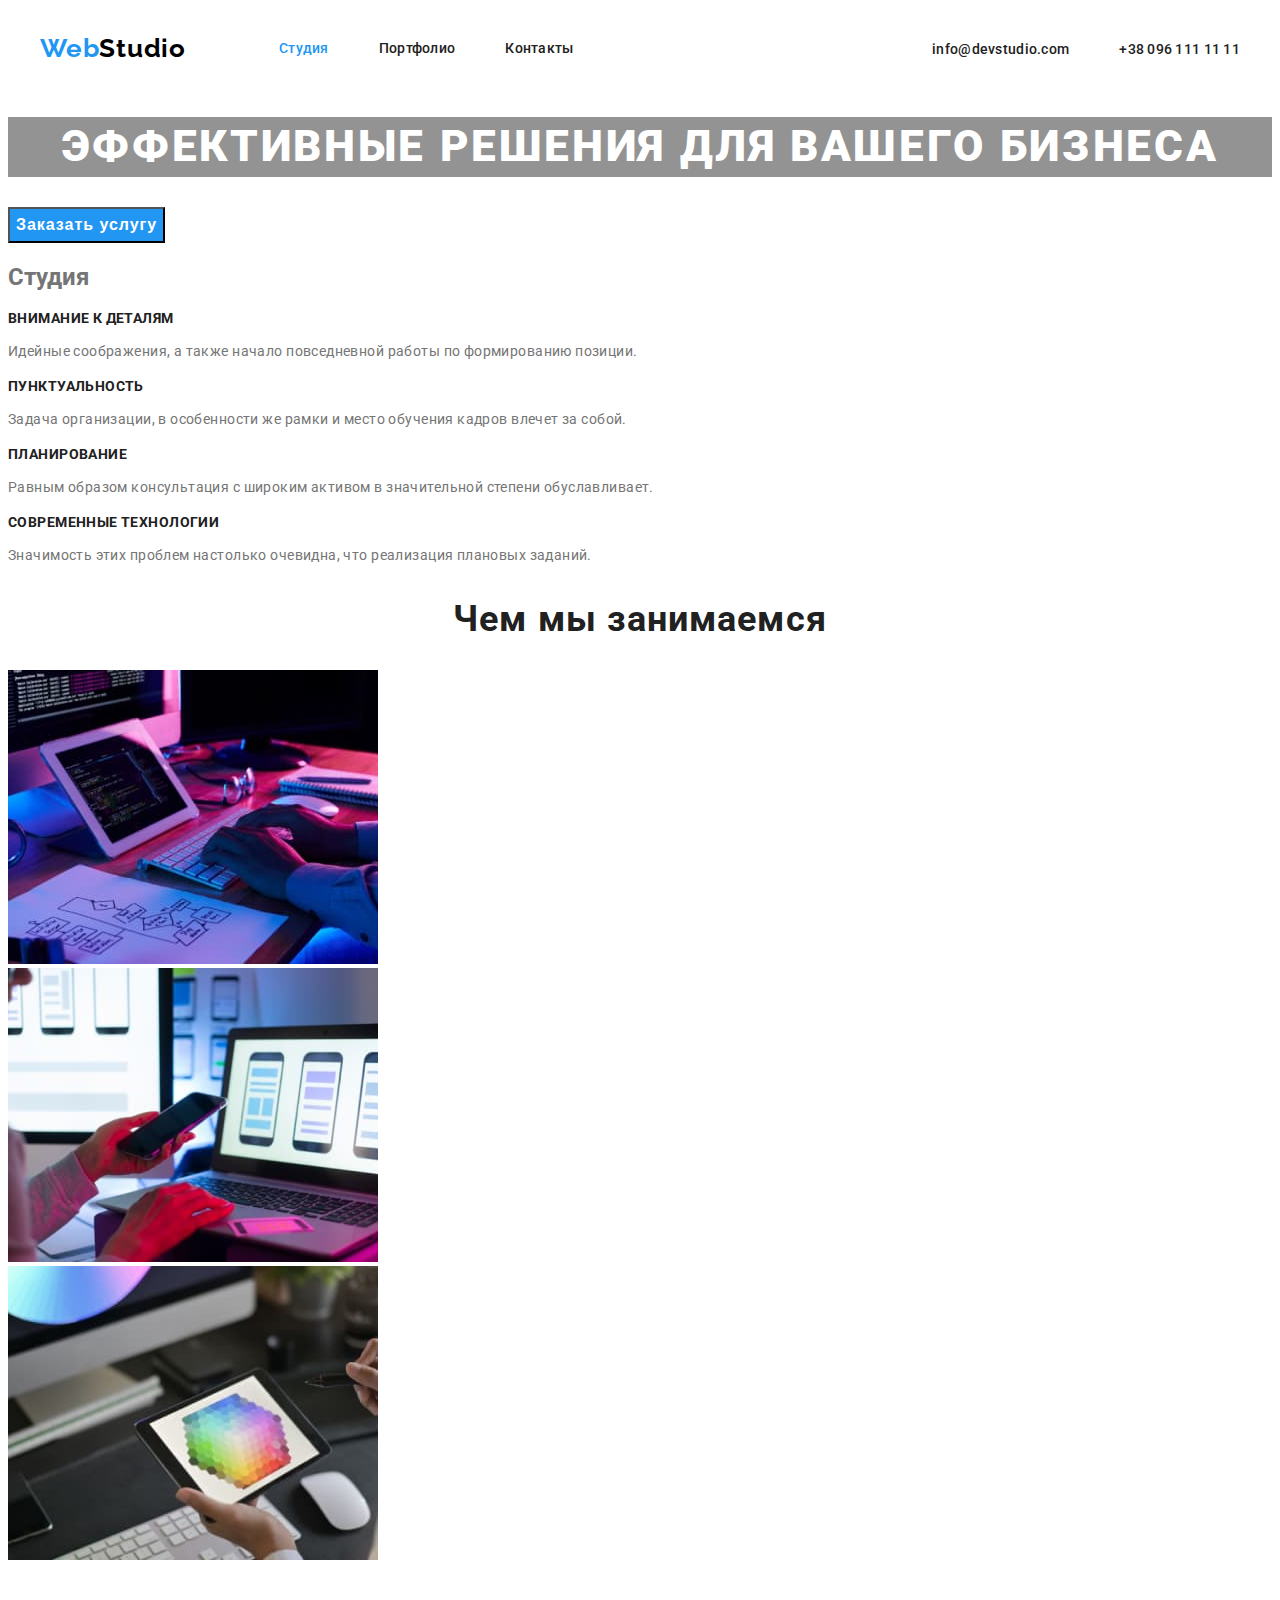
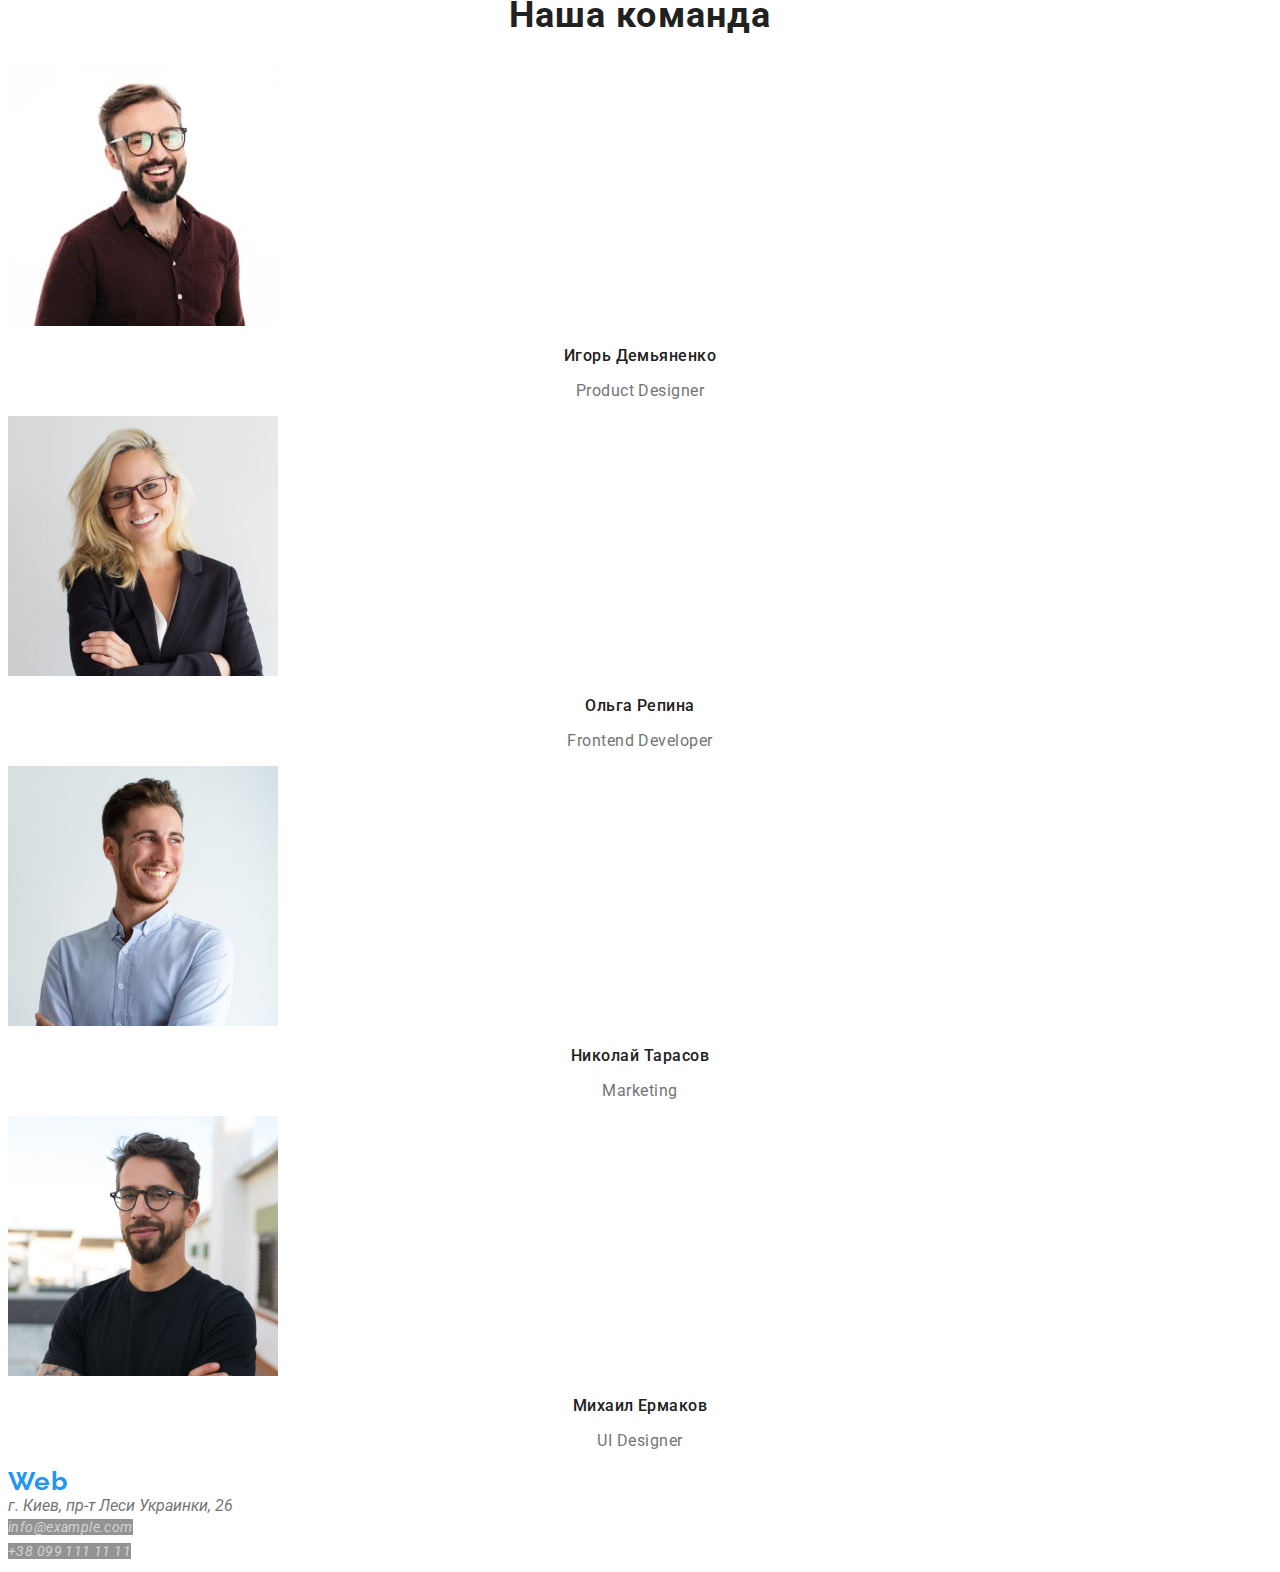
==== index.html @ b4e092f4 "Добавляет стили Хедер" ====
<!DOCTYPE html>
<html lang="en">
<head>
    <meta charset="UTF-8">
    <meta name="viewport" content="width=device-width, initial-scale=1.0">
    <title>WebStudio</title>
    <link rel="preconnect" href="https://fonts.googleapis.com">
    <link rel="preconnect" href="https://fonts.gstatic.com" crossorigin>
    <link href="https://fonts.googleapis.com/css2?family=Raleway:wght@700&family=Roboto:wght@400;500;700;900&display=swap" rel="stylesheet">
    <link rel="stylesheet" href="./css/styles.css">

</head>
<body>
  <!-- header -->
    <header class="header">
      <div class="container">
          <div class="header-menu">
            <!-- Лого -->
            <a href="" class="header-logo link">Web<span class="header-logo-second">Studio</span></a>
            <!-- Списки мемю -->

            <nav class="header-navigator">
              <ul class="header-list-nav list">
                <li class="header-item"><a href="" class="header-link link current">Студия</a></li>
                <li class="header-item"><a href="./portfolio.html" class="header-link link">Портфолио</a></li>
                <li class="header-item"><a href="" class="header-link link">Контакты</a></li>
              </ul>
            </nav>
            <ul class="header-contact-list list">
              <li class="item"><a href="mailto:info@devstudio.com" class="header-mail-link link">info@devstudio.com</a></li>
              <li class="item"><a href="tel:+380961111111" class="header-tel-link link">+38 096 111 11 11</a></li>
            </ul>
          </div>
      </div>
    </header>
    <main>
      <section class="hero">
        <!-- Главный заголовок -->
        <h1 class="hero-title">Эффективные решения для вашего бизнеса</h1>
        <button class="hero-button" type="button">Заказать услугу</button>
      </section>
      <section class="stodio">
        
        <h2 class="hidden-descr">Студия</h2>
        <ul class="studio-list list">
          <li>
            <h3 class="studio-title">Внимание к деталям</h3>
            <p class="studio-text">Идейные соображения, а также начало повседневной работы по формированию позиции.</p>
          </li>
          <li>
            <h3 class="studio-title">Пунктуальность</h3>
            <p class="studio-text">Задача организации, в особенности же рамки и место обучения кадров влечет за собой.</p>
          </li>
          <li>
            <h3 class="studio-title">Планирование</h3>
            <p class="studio-text">Равным образом консультация с широким активом в значительной степени обуславливает.</p>
          </li>
          <li>
            <h3 class="studio-title">Современные технологии</h3>
            <p class="studio-text">Значимость этих проблем настолько очевидна, что реализация плановых заданий.</p>
          </li>
        </ul>
      </section>
      <section class="work">
        <h2 class="work-title title">Чем мы занимаемся</h2>
        <ul class="work-list list">
          <li><img src="./images/img1.jpg" width="370" alt="пишет код на планшете используя клавиатуру"></li>
          <li><img src="./images/img2.jpg" width="370" alt="создает мобильное приложение на ноутбуке>"></li>
          <li><img src="./images/img3.jpg" width="370" alt="палитра цветов на планшете"></li>
        </ul>
      </section>
      <section class="team">
        <h2 class="team-title title">Наша команда</h2>
        <ul class="team-list list">
          <li>
            <img src="./images/igor.jpg" width="270" height="260" alt="Игорь Демьяненко">
            <h3 class="team-subtitle">Игорь Демьяненко</h3>
            <p class="team-descr">Product Designer</p>
          </li>
          <li>
            <img src="./images/olga.jpg" width="270" height="260" alt="Ольга Репина">
              <h3 class="team-subtitle">Ольга Репина</h3>
              <p class="team-descr">Frontend Developer</p>
         </li>
         <li>
          <img src="./images/nikolai.jpg" width="270" height="260" alt="Николай Тарасов">
            <h3 class="team-subtitle">Николай Тарасов</h3>
            <p class="team-descr">Marketing</p>
        </li>
          <li>
            <img src="./images/mikhail.jpg" width="270" height="260" alt="Михаил Ермаков">
              <h3 class="team-subtitle">Михаил Ермаков</h3>
              <p class="team-descr">UI Designer</p>
          </li>
        </ul>
      </section>
    </main>
    <!-- Футер -->
    <footer class="footer">
      <!-- Лого -->
      <a href="" class="footer-logo link">Web<span class="footer-logo-second">Studio</span></a>
      <address>
        г. Киев, пр-т Леси Украинки, 26
      </address>
      <address>
        <ul class="footer-contact-list list">
          <li><a href="mailto:info@example.com" class="footer-mail-link link">info@example.com</a></li>
          <li><a href="tel:+380991111111" class="footer-tel-link link">+38 099 111 11 11</a></li>
        </ul>
      </address>
    </footer>
</body>
</html>
---- css/styles.css ----
/* цвет основного текста #757575 */
/* вторичный цвет текста   #212121 */
/* цвет контактов в футере rgba(255, 255, 255, 0.60) */
/* белый цвет #FFFFFF */
/* черный цвет лого в хедере  #000000 */
/* акцент #2196F3 */
/* вторичный цвет фона #F5F4FA */
/* третий цвет фона #2F303A */

:root {
    --primary-text-color: #757575;
    --secondary-text-color: #212121;
    --title-text-color: #212121;
    --accent-color: #2196F3;
}

body {
  font-family: 'Roboto', sans-serif;
  color: var(--primary-text-color);
  background-color: #FFFFFF; 
}
.link {
    text-decoration: none;
}
.list {
    list-style: none;
    padding: 0;
    margin: 0;
}

.title {
    color: var(--secondary-text-color);
    text-align: center;
    font-size: 36px;
    font-weight: 700;
    letter-spacing: 1.08px;
    line-height:  1.17;
}

/* Container */
.container {
    margin-left: auto;
    margin-right: auto;
    width: 1200px;
    padding-left: 15px;
    padding-right: 15px;
}

/* лого */
.header-logo  {
    margin-right: 93px;
    color: var( --accent-color);
    font-family: 'Raleway', sans-serif;
    font-size: 26px;
    font-weight: 700;
    letter-spacing: 0.78px;
}
.header-logo  .header-logo-second {
    color: #000000;
    
}

/* header*/
.header-menu {
   display: flex;
   align-items: center;
}
.header-list-nav {
    display: flex;
}
.header-list-nav .header-item:not(:last-child) {
    margin-right: 50px;
}
.header-list-nav .header-link {
    display: block;
    padding-top: 32px;
    padding-bottom: 32px;
    
    color: var(--secondary-text-color);
    
    font-size: 14px;
    font-weight: 500;
    letter-spacing: 0.28px;
}
.header-list-nav .header-link:hover, 
.header-list-nav .header-link:focus {
    color: var(--accent-color);
}
.header-list-nav .current {
    color: var(--accent-color);
}
.header-contact-list {
    display: flex;
    margin-left: auto ;
}
.header-contact-list .item:not(:last-child) {
    margin-right: 50px;
}
/* .header-contact-list .item:last-child {
    margin-right: 0;
} */
.header-contact-list  
.header-mail-link, 
.header-tel-link {
    color: var(--secondary-text-color);
    font-size: 14px;
    font-weight: 500;
    letter-spacing: 0.28px;
}
.header-contact-list  .link:hover, 
.header-contact-list  .link:focus {
    color: var(--accent-color)
}
/* hero */
.hero .hero-title {
    color: #FFF;
    text-align: center;
    font-size: 44px;
    font-weight: 900;
    line-height: 1.36; /* 136.364% */
    letter-spacing: 2.64px;
    text-transform: uppercase;
    background-color: #949393;   /* времено установил фон для визуализации потом удалю */
}
button.hero-button {
    background-color: var(--accent-color);
    color: #FFFFFF;
    text-align: center;
    font-size: 16px;
    font-weight: 700;
    line-height: 1.87; /* 187.5% */
    letter-spacing: 0.96px;
    cursor: pointer;
}

/* studio */
.stodio .studio-title {
    color: var(--secondary-text-color);
    font-size: 14px;
    font-weight: 700;
    letter-spacing: 0.42px;
    text-transform: uppercase;
}
.stodio .studio-text {
    font-size: 14px;
    line-height: 1.71; /* 171.429% */
    letter-spacing: 0.42px;
}
/* work */


/* team */
.team .team-subtitle {
    color: var(--secondary-text-color);
    text-align: center;
    font-size: 16px;
    font-weight: 500;
    letter-spacing: 0.48px;
}
.team .team-descr {
    text-align: center;
    font-size: 16px;
    letter-spacing: 0.48px;
}

/* footer */
.footer .footer-logo {
    color: var(--accent-color);
    font-family: Raleway;
    font-size: 26px;
    font-weight: 700;
    letter-spacing: 0.78px;
}
.footer .footer-logo-second {
    color: #FFFFFF;
}

.footer-contact-list .link {
    color: rgba(255, 255, 255, 0.60);
    font-family: Roboto;
    font-size: 14px;
    line-height: 1.74; /* 171.429% */
    letter-spacing: 0.42px;
    background-color: #949393;  
    /* времено установил фон для визуализации потом удвлю */
 }
 .footer-contact-list .link:hover,
 .footer-contact-list .link:focus {
    color: var(--accent-color);
 }

 /* portfolio - nav */
 .portfolio button {
    color: #949393;   /* времено установил фон для визуализации должен быть #FFFFFF */
    text-align: center;
    font-size: 16px;
    font-weight: 500;
    line-height: 1.62; /* 162.5% */
    letter-spacing: 0.4;
    background-color: #F5F4FA;
    cursor: pointer;
 }
 .portfolio button:hover,
 .portfolio button:focus {
  background-color: var(--accent-color);

 }
 .portfolio .portfolio-title {
    color: var(--secondary-text-color);
    font-size: 18px;
    font-weight: 700;
    line-height: 2.00; /* 200% */
    letter-spacing: 1.08px;
 }
 .portfolio .portfolio-text {
    color: var(--primary-text-color);
    font-size: 16px;
    font-weight: 400;
    line-height: 1.87; /* 187.5% */
    letter-spacing: 0.48px;
 }
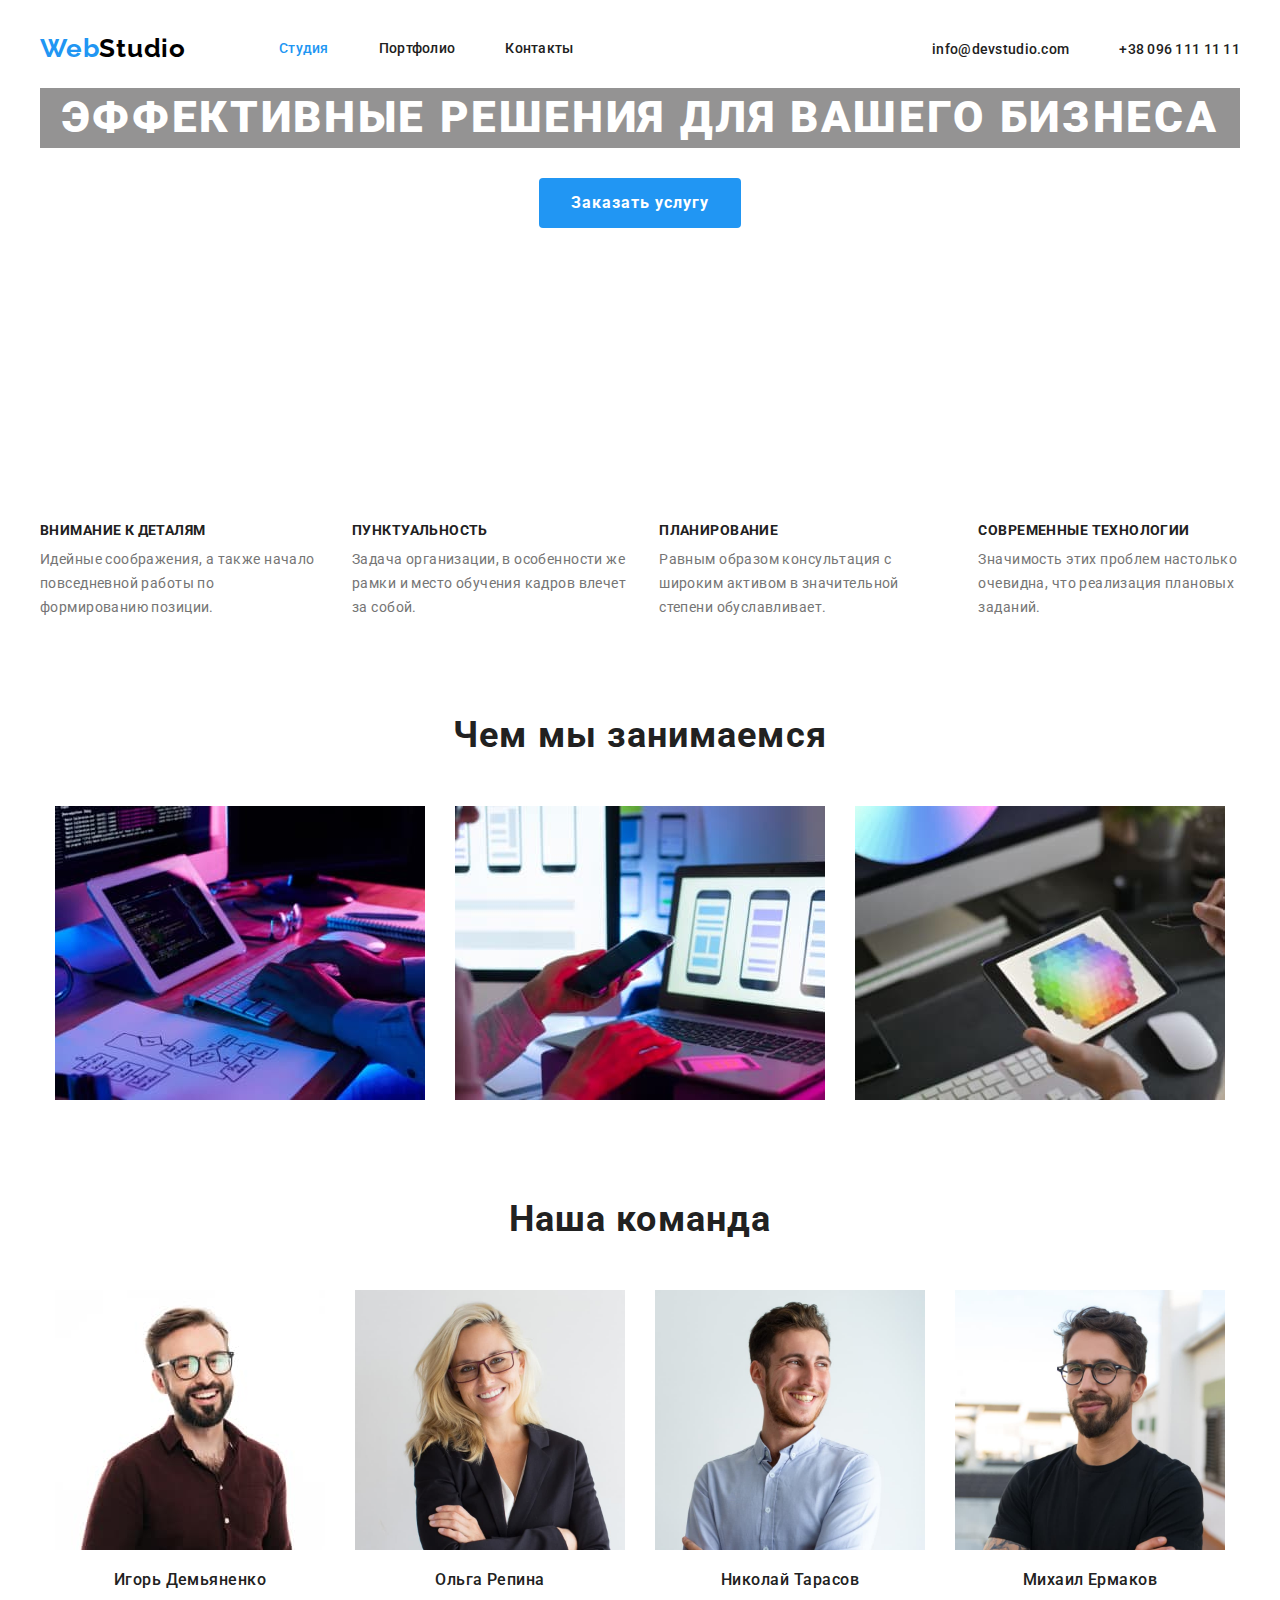
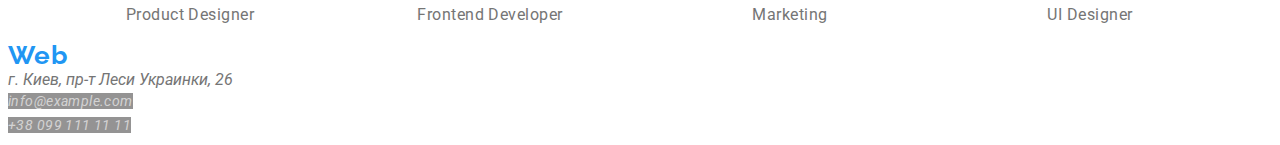
==== commit 379ddeed: "Добавляет стили мэйн" ====
--- a/index.html
+++ b/index.html
@@ -35,64 +35,71 @@
     </header>
     <main>
       <section class="hero">
-        <!-- Главный заголовок -->
-        <h1 class="hero-title">Эффективные решения для вашего бизнеса</h1>
-        <button class="hero-button" type="button">Заказать услугу</button>
+        <div class="container">
+            <!-- Главный заголовок -->
+          <h1 class="hero-title">Эффективные решения для вашего бизнеса</h1>
+          <button class="hero-button" type="button">Заказать услугу</button>
+        </div>
+        
       </section>
       <section class="stodio">
+        <div class="container">
+          <h2 class="hidden-title">Студия</h2>
+          <ul class="studio-list list">
+            <li class="item">
+              <h3 class="studio-title">Внимание к деталям</h3>
+              <p class="studio-text">Идейные соображения, а также начало повседневной работы по формированию позиции.</p>
+            </li>
+            <li class="item">
+              <h3 class="studio-title">Пунктуальность</h3>
+              <p class="studio-text">Задача организации, в особенности же рамки и место обучения кадров влечет за собой.</p>
+            </li>
+            <li class="item">
+              <h3 class="studio-title">Планирование</h3>
+              <p class="studio-text">Равным образом консультация с широким активом в значительной степени обуславливает.</p>
+            </li>
+            <li class="item">
+              <h3 class="studio-title">Современные технологии</h3>
+              <p class="studio-text">Значимость этих проблем настолько очевидна, что реализация плановых заданий.</p>
+            </li>
+          </ul>
+        </div>  
         
-        <h2 class="hidden-descr">Студия</h2>
-        <ul class="studio-list list">
-          <li>
-            <h3 class="studio-title">Внимание к деталям</h3>
-            <p class="studio-text">Идейные соображения, а также начало повседневной работы по формированию позиции.</p>
-          </li>
-          <li>
-            <h3 class="studio-title">Пунктуальность</h3>
-            <p class="studio-text">Задача организации, в особенности же рамки и место обучения кадров влечет за собой.</p>
-          </li>
-          <li>
-            <h3 class="studio-title">Планирование</h3>
-            <p class="studio-text">Равным образом консультация с широким активом в значительной степени обуславливает.</p>
-          </li>
-          <li>
-            <h3 class="studio-title">Современные технологии</h3>
-            <p class="studio-text">Значимость этих проблем настолько очевидна, что реализация плановых заданий.</p>
-          </li>
-        </ul>
       </section>
       <section class="work">
         <h2 class="work-title title">Чем мы занимаемся</h2>
         <ul class="work-list list">
-          <li><img src="./images/img1.jpg" width="370" alt="пишет код на планшете используя клавиатуру"></li>
-          <li><img src="./images/img2.jpg" width="370" alt="создает мобильное приложение на ноутбуке>"></li>
-          <li><img src="./images/img3.jpg" width="370" alt="палитра цветов на планшете"></li>
+          <li class="item"><img src="./images/img1.jpg" width="370" alt="пишет код на планшете используя клавиатуру"></li>
+          <li class="item"><img src="./images/img2.jpg" width="370" alt="создает мобильное приложение на ноутбуке>"></li>
+          <li class="item"><img src="./images/img3.jpg" width="370" alt="палитра цветов на планшете"></li>
         </ul>
       </section>
       <section class="team">
-        <h2 class="team-title title">Наша команда</h2>
-        <ul class="team-list list">
-          <li>
-            <img src="./images/igor.jpg" width="270" height="260" alt="Игорь Демьяненко">
-            <h3 class="team-subtitle">Игорь Демьяненко</h3>
-            <p class="team-descr">Product Designer</p>
+        <div class="container">
+          <h2 class="team-title title">Наша команда</h2>
+          <ul class="team-list list">
+            <li class="item">
+              <img src="./images/igor.jpg" width="270" height="260" alt="Игорь Демьяненко">
+              <h3 class="team-subtitle">Игорь Демьяненко</h3>
+              <p class="team-descr">Product Designer</p>
+            </li>
+            <li class="item">
+              <img src="./images/olga.jpg" width="270" height="260" alt="Ольга Репина">
+                <h3 class="team-subtitle">Ольга Репина</h3>
+                <p class="team-descr">Frontend Developer</p>
+           </li class="item">
+           <li class="item">
+            <img src="./images/nikolai.jpg" width="270" height="260" alt="Николай Тарасов">
+              <h3 class="team-subtitle">Николай Тарасов</h3>
+              <p class="team-descr">Marketing</p>
           </li>
-          <li>
-            <img src="./images/olga.jpg" width="270" height="260" alt="Ольга Репина">
-              <h3 class="team-subtitle">Ольга Репина</h3>
-              <p class="team-descr">Frontend Developer</p>
-         </li>
-         <li>
-          <img src="./images/nikolai.jpg" width="270" height="260" alt="Николай Тарасов">
-            <h3 class="team-subtitle">Николай Тарасов</h3>
-            <p class="team-descr">Marketing</p>
-        </li>
-          <li>
-            <img src="./images/mikhail.jpg" width="270" height="260" alt="Михаил Ермаков">
-              <h3 class="team-subtitle">Михаил Ермаков</h3>
-              <p class="team-descr">UI Designer</p>
-          </li>
-        </ul>
+            <li class="item">
+              <img src="./images/mikhail.jpg" width="270" height="260" alt="Михаил Ермаков">
+                <h3 class="team-subtitle">Михаил Ермаков</h3>
+                <p class="team-descr">UI Designer</p>
+            </li>
+          </ul>
+        </div>
       </section>
     </main>
     <!-- Футер -->
--- a/css/styles.css
+++ b/css/styles.css
@@ -112,44 +112,108 @@
     color: var(--accent-color)
 }
 /* hero */
+.hero {
+    text-align: center;
+    margin-bottom: 94px;
+}
 .hero .hero-title {
+    margin-top: 0;
+    margin-bottom: 30px;
+
     color: #FFF;
-    text-align: center;
+    
     font-size: 44px;
     font-weight: 900;
     line-height: 1.36; /* 136.364% */
     letter-spacing: 2.64px;
+   
     text-transform: uppercase;
     background-color: #949393;   /* времено установил фон для визуализации потом удалю */
 }
 button.hero-button {
-    background-color: var(--accent-color);
+    
+
+    display: inline-block;
+    padding: 10px 32px;
+    margin-bottom: 200px;
+    
+    border-radius: 4px;
+    border: transparent;
     color: #FFFFFF;
-    text-align: center;
+    
+    
+    font-family: Roboto;
     font-size: 16px;
     font-weight: 700;
     line-height: 1.87; /* 187.5% */
     letter-spacing: 0.96px;
+    text-align: center;
+    
     cursor: pointer;
+    background-color: var(--accent-color);
 }
 
 /* studio */
-.stodio .studio-title {
+.hidden-title {
+    display: none;
+}
+.studio-list {
+    display: flex;
+    margin-bottom: 94px;
+    
+}
+.studio-list .item:not(:last-child) {
+    display: block;
+    min-width: 270px;
+    margin-right: 30px;
+}
+
+.studio-list .studio-title {
+    margin-top: 0;
+    margin-bottom: 10px;
+
     color: var(--secondary-text-color);
     font-size: 14px;
     font-weight: 700;
     letter-spacing: 0.42px;
     text-transform: uppercase;
+    
 }
 .stodio .studio-text {
     font-size: 14px;
     line-height: 1.71; /* 171.429% */
     letter-spacing: 0.42px;
+    margin: 0;
 }
 /* work */
-
-
+.work .work-title {
+    margin-top: 0;
+    margin-bottom: 50px;
+}
+.work .work-list {
+    display: flex;
+    justify-content: center;
+    margin-bottom: 94px;
+}
+.work .work-list .item:not(:last-child) {
+    display: block;
+    margin-right: 30px;
+    
+
+}
 /* team */
+.team .team-title {
+    margin-top: 0;
+    margin-bottom: 50px;
+} 
+.team .team-list {
+    display: flex;
+    justify-content: center;
+}
+.team .team-list .item:not(:last-child) {
+    display: block;
+    margin-right: 30px;
+}
 .team .team-subtitle {
     color: var(--secondary-text-color);
     text-align: center;
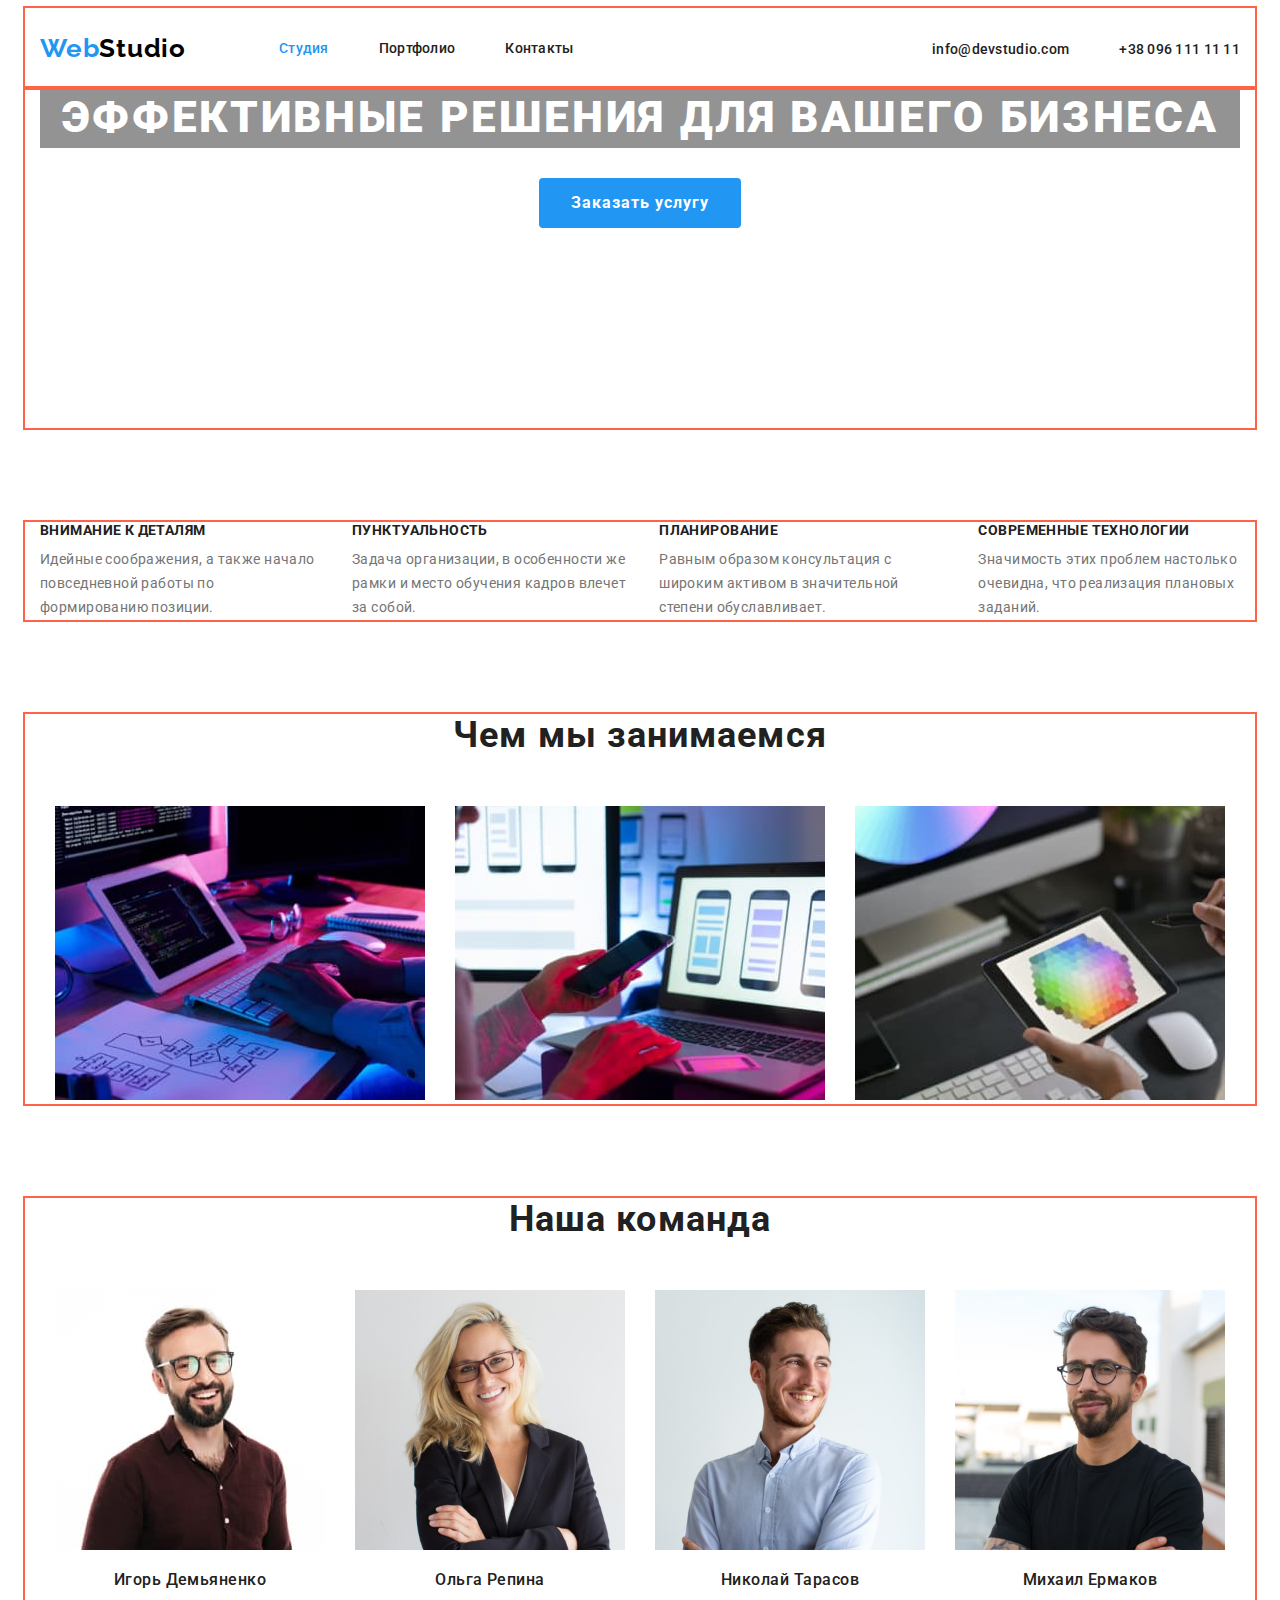
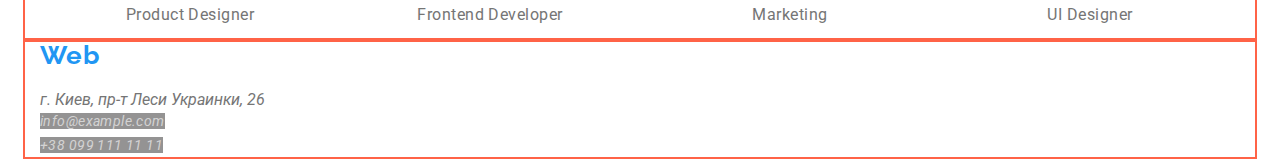
==== commit 0744b246: "Добавляет исправления" ====
--- a/index.html
+++ b/index.html
@@ -67,12 +67,14 @@
         
       </section>
       <section class="work">
-        <h2 class="work-title title">Чем мы занимаемся</h2>
-        <ul class="work-list list">
-          <li class="item"><img src="./images/img1.jpg" width="370" alt="пишет код на планшете используя клавиатуру"></li>
-          <li class="item"><img src="./images/img2.jpg" width="370" alt="создает мобильное приложение на ноутбуке>"></li>
-          <li class="item"><img src="./images/img3.jpg" width="370" alt="палитра цветов на планшете"></li>
-        </ul>
+        <div class="container">
+            <h2 class="work-title title">Чем мы занимаемся</h2>
+          <ul class="work-list list">
+            <li class="item"><img src="./images/img1.jpg" width="370" alt="пишет код на планшете используя клавиатуру"></li>
+            <li class="item"><img src="./images/img2.jpg" width="370" alt="создает мобильное приложение на ноутбуке>"></li>
+            <li class="item"><img src="./images/img3.jpg" width="370" alt="палитра цветов на планшете"></li>
+          </ul>
+        </div>
       </section>
       <section class="team">
         <div class="container">
@@ -104,7 +106,8 @@
     </main>
     <!-- Футер -->
     <footer class="footer">
-      <!-- Лого -->
+     <div class="container">
+         <!-- Лого -->
       <a href="" class="footer-logo link">Web<span class="footer-logo-second">Studio</span></a>
       <address>
         г. Киев, пр-т Леси Украинки, 26
@@ -115,6 +118,7 @@
           <li><a href="tel:+380991111111" class="footer-tel-link link">+38 099 111 11 11</a></li>
         </ul>
       </address>
+     </div>
     </footer>
 </body>
 </html>--- a/css/styles.css
+++ b/css/styles.css
@@ -44,6 +44,7 @@
     width: 1200px;
     padding-left: 15px;
     padding-right: 15px;
+    outline: 2px solid tomato;
 }
 
 /* лого */
@@ -229,6 +230,9 @@
 
 /* footer */
 .footer .footer-logo {
+    display: block;
+    margin-bottom: 20px;
+
     color: var(--accent-color);
     font-family: Raleway;
     font-size: 26px;
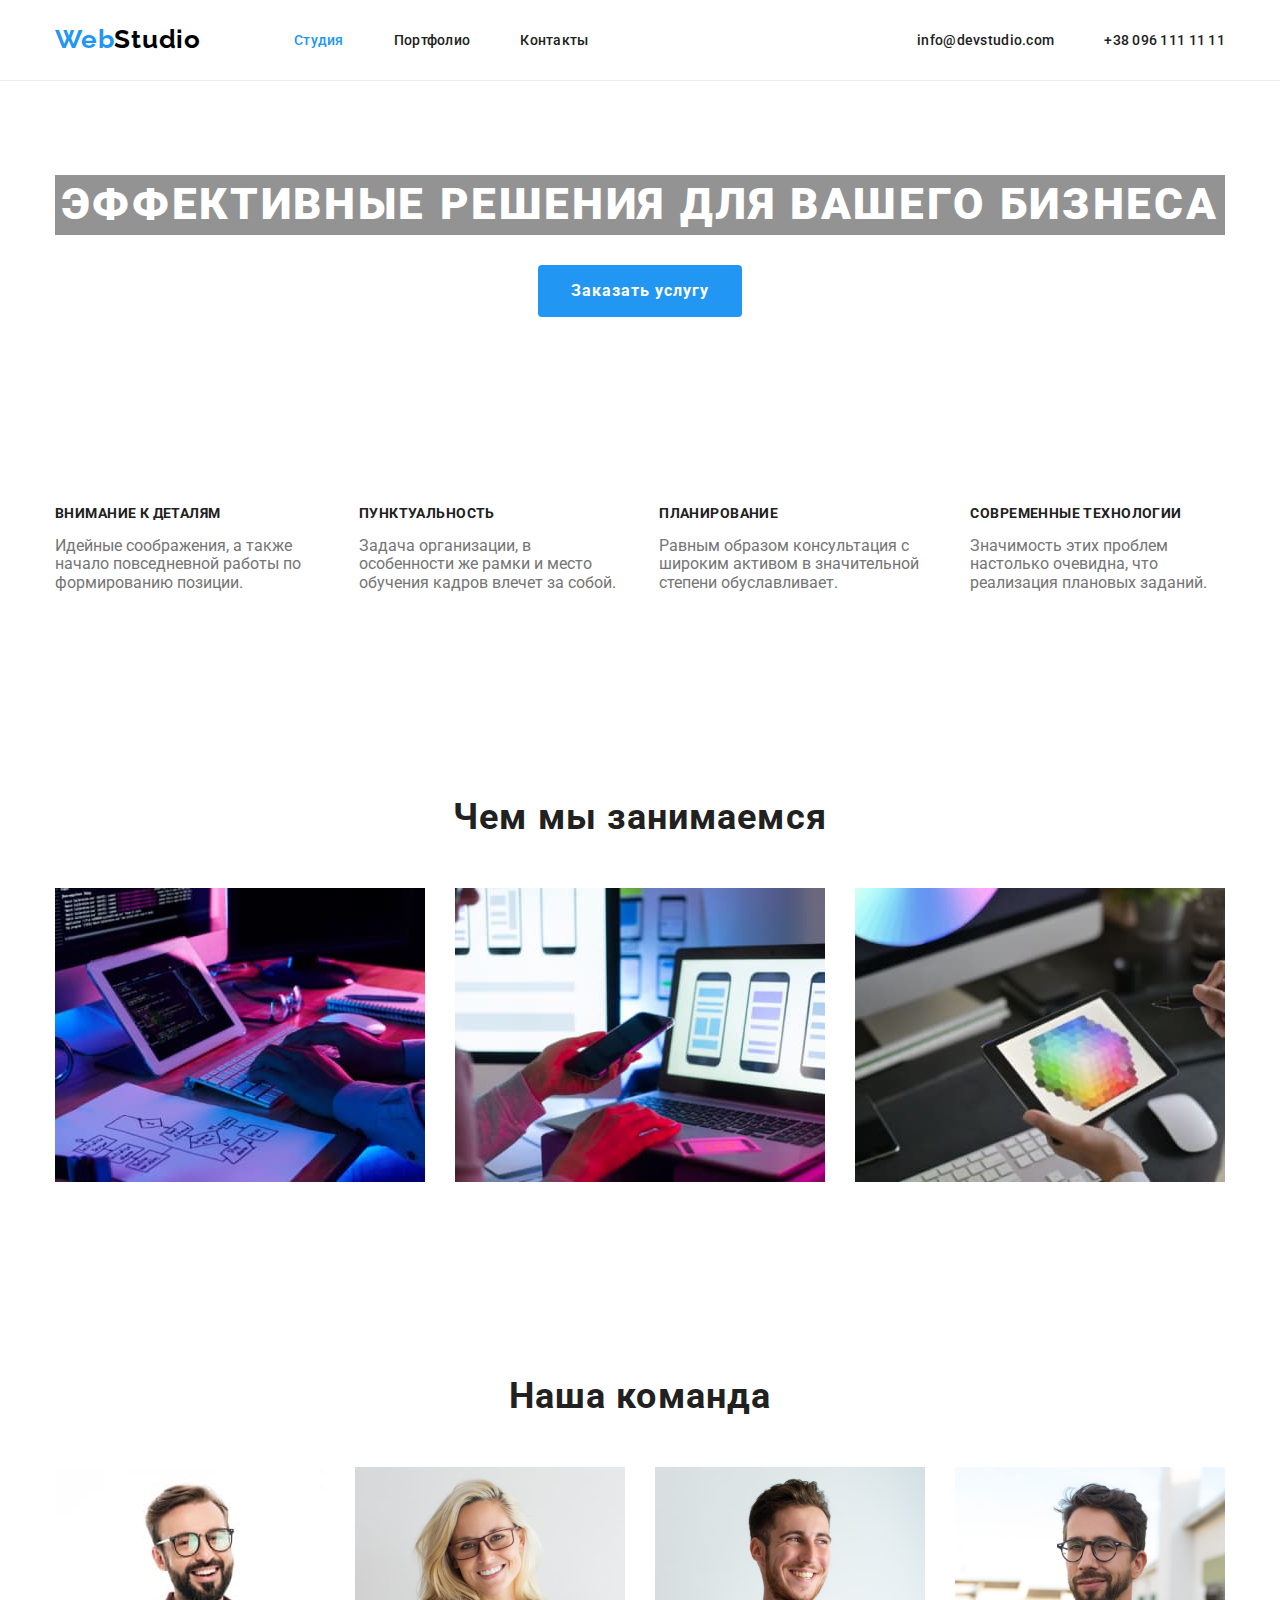
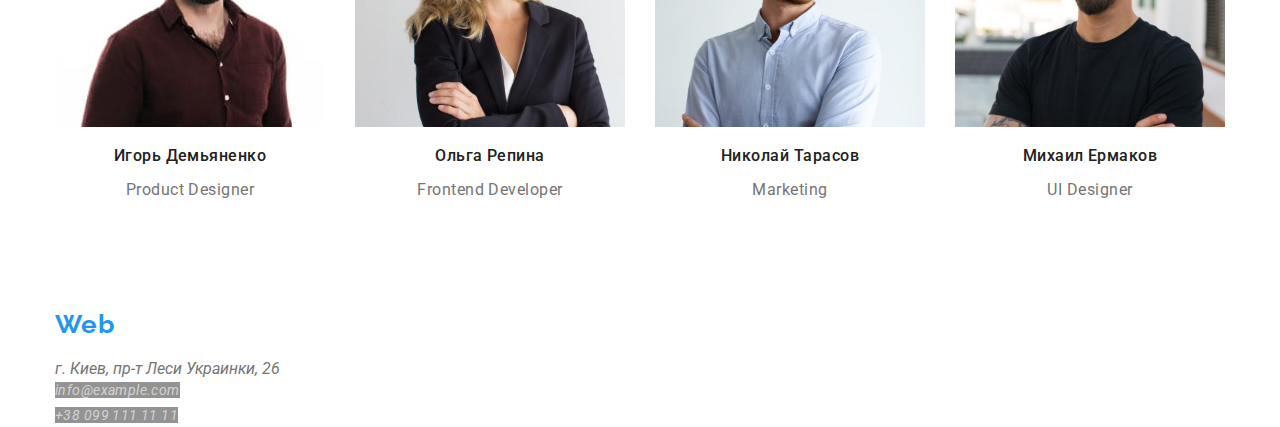
==== commit f338ff8f: "Добавляет стили  портфолио" ====
--- a/index.html
+++ b/index.html
@@ -7,6 +7,7 @@
     <link rel="preconnect" href="https://fonts.googleapis.com">
     <link rel="preconnect" href="https://fonts.gstatic.com" crossorigin>
     <link href="https://fonts.googleapis.com/css2?family=Raleway:wght@700&family=Roboto:wght@400;500;700;900&display=swap" rel="stylesheet">
+    <link rel="stylesheet" href="https://cdnjs.cloudflare.com/ajax/libs/modern-normalize/2.0.0/modern-normalize.min.css">
     <link rel="stylesheet" href="./css/styles.css">
 
 </head>
@@ -27,14 +28,14 @@
               </ul>
             </nav>
             <ul class="header-contact-list list">
-              <li class="item"><a href="mailto:info@devstudio.com" class="header-mail-link link">info@devstudio.com</a></li>
+              <li class="item"><a  href="mailto:info@devstudio.com" class="header-mail-link link">info@devstudio.com</a></li>
               <li class="item"><a href="tel:+380961111111" class="header-tel-link link">+38 096 111 11 11</a></li>
             </ul>
           </div>
       </div>
     </header>
     <main>
-      <section class="hero">
+      <section class="hero section">
         <div class="container">
             <!-- Главный заголовок -->
           <h1 class="hero-title">Эффективные решения для вашего бизнеса</h1>
@@ -42,7 +43,7 @@
         </div>
         
       </section>
-      <section class="stodio">
+      <section class="studio section">
         <div class="container">
           <h2 class="hidden-title">Студия</h2>
           <ul class="studio-list list">
@@ -66,7 +67,7 @@
         </div>  
         
       </section>
-      <section class="work">
+      <section class="work section">
         <div class="container">
             <h2 class="work-title title">Чем мы занимаемся</h2>
           <ul class="work-list list">
@@ -76,7 +77,7 @@
           </ul>
         </div>
       </section>
-      <section class="team">
+      <section class="team section">
         <div class="container">
           <h2 class="team-title title">Наша команда</h2>
           <ul class="team-list list">
--- a/css/styles.css
+++ b/css/styles.css
@@ -27,6 +27,10 @@
     padding: 0;
     margin: 0;
 }
+.section {
+    padding-top: 94px;
+    padding-bottom: 94px;
+}
 
 .title {
     color: var(--secondary-text-color);
@@ -44,10 +48,13 @@
     width: 1200px;
     padding-left: 15px;
     padding-right: 15px;
-    outline: 2px solid tomato;
+    /* outline: 2px solid tomato; */
 }
 
 /* лого */
+.header {
+    border-bottom: 1px solid rgb(236, 236, 236);
+}
 .header-logo  {
     margin-right: 93px;
     color: var( --accent-color);
@@ -114,8 +121,7 @@
 }
 /* hero */
 .hero {
-    text-align: center;
-    margin-bottom: 94px;
+    text-align: center;    
 }
 .hero .hero-title {
     margin-top: 0;
@@ -133,17 +139,12 @@
 }
 button.hero-button {
     
-
-    display: inline-block;
     padding: 10px 32px;
-    margin-bottom: 200px;
-    
+    min-width: 200px;
     border-radius: 4px;
-    border: transparent;
+    border: 1px solid transparent;
     color: #FFFFFF;
-    
-    
-    font-family: Roboto;
+        
     font-size: 16px;
     font-weight: 700;
     line-height: 1.87; /* 187.5% */
@@ -155,13 +156,12 @@
 }
 
 /* studio */
+
 .hidden-title {
     display: none;
 }
 .studio-list {
     display: flex;
-    margin-bottom: 94px;
-    
 }
 .studio-list .item:not(:last-child) {
     display: block;
@@ -187,6 +187,7 @@
     margin: 0;
 }
 /* work */
+
 .work .work-title {
     margin-top: 0;
     margin-bottom: 50px;
@@ -194,7 +195,6 @@
 .work .work-list {
     display: flex;
     justify-content: center;
-    margin-bottom: 94px;
 }
 .work .work-list .item:not(:last-child) {
     display: block;
@@ -203,6 +203,7 @@
 
 }
 /* team */
+
 .team .team-title {
     margin-top: 0;
     margin-bottom: 50px;
@@ -258,8 +259,18 @@
  }
 
  /* portfolio - nav */
+ .portfolio .portfolio-nav-list {
+    display: flex;
+    justify-content: center;
+ }
+ .portfolio .portfolio-nav-list .item {
+    margin-right: 8px;
+ }
  .portfolio button {
-    color: #949393;   /* времено установил фон для визуализации должен быть #FFFFFF */
+    margin-bottom: 34px;
+    padding: 6px 22px;
+
+    color: var(--secondary-text-color)
     text-align: center;
     font-size: 16px;
     font-weight: 500;
@@ -267,11 +278,32 @@
     letter-spacing: 0.4;
     background-color: #F5F4FA;
     cursor: pointer;
+
+    border: 1px solid transparent;
+    border-radius: 4px;
  }
  .portfolio button:hover,
  .portfolio button:focus {
-  background-color: var(--accent-color);
-
+    color: #FFFFFF;
+    background-color: var(--accent-color);
+
+ }
+ .portfolio .portfolio-project-list {
+    display: flex;
+    flex-wrap: wrap;
+    background-color: teal;
+ }
+ .portfolio .portfolio-project-list .item {
+    width: 370px;
+    margin-right: 30px;
+    margin-bottom: 30px;
+    background-color: tomato;
+ }
+ .portfolio .portfolio-project-list .item:nth-child(3n) {
+    margin-right: 0;
+ }
+ .portfolio .portfolio-project-list .item:nth-last-child(-n + 3) {
+    margin-bottom: 0;
  }
  .portfolio .portfolio-title {
     color: var(--secondary-text-color);
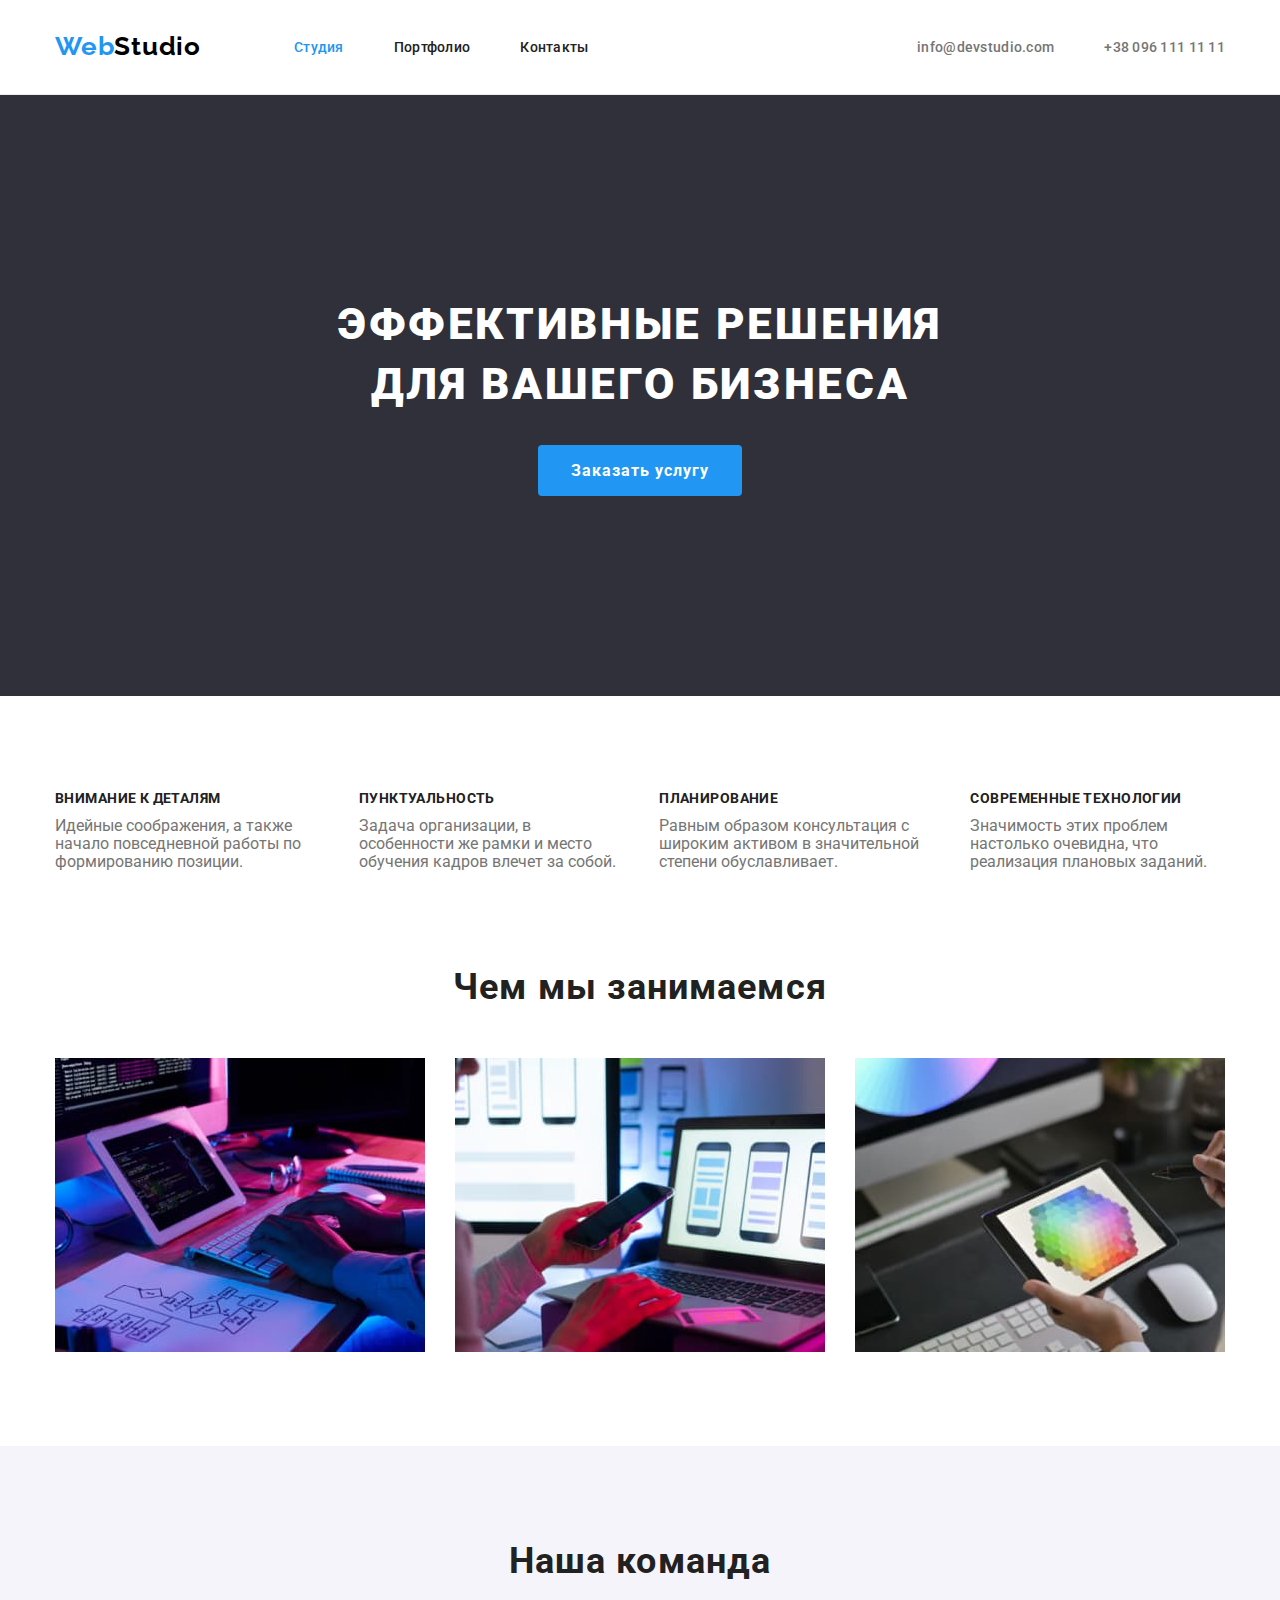
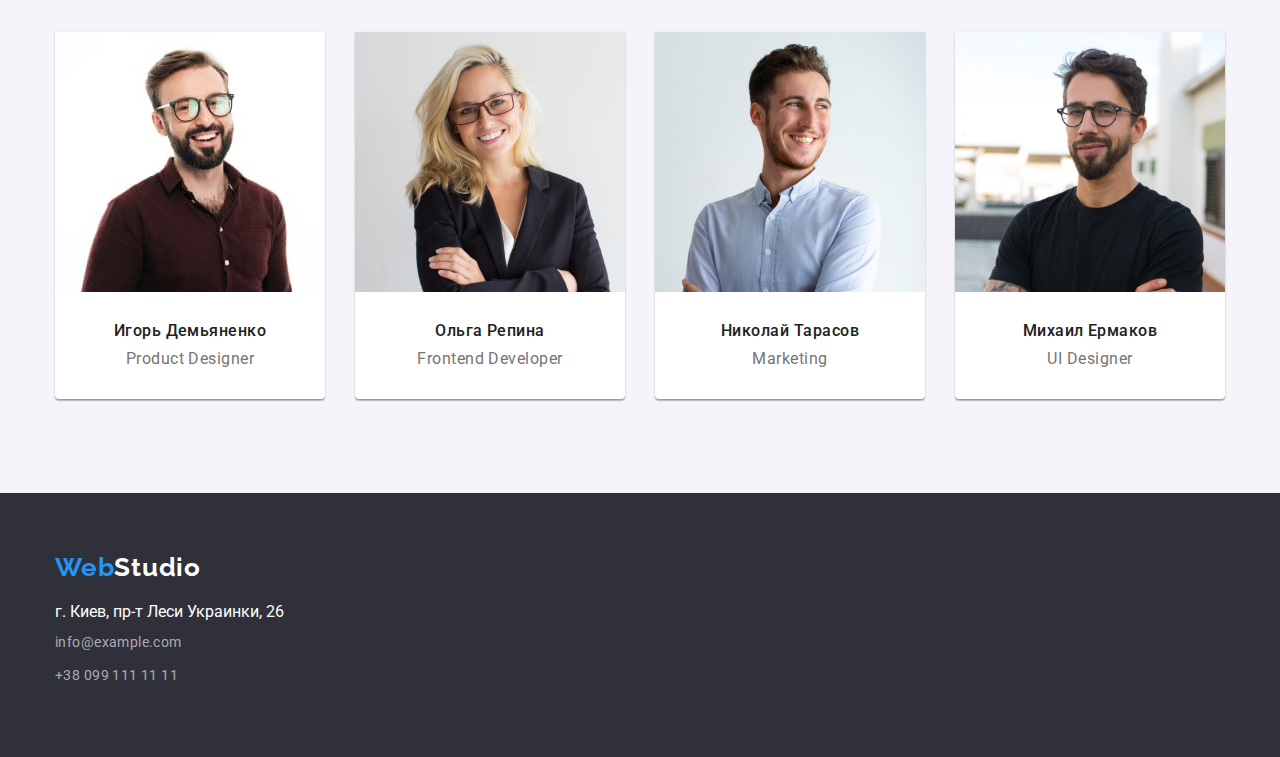
==== commit c691538b: "исправляет домашнее задание" ====
--- a/index.html
+++ b/index.html
@@ -38,7 +38,7 @@
       <section class="hero section">
         <div class="container">
             <!-- Главный заголовок -->
-          <h1 class="hero-title">Эффективные решения для вашего бизнеса</h1>
+          <h1 class="hero-title">Эффективные решения <br> для вашего бизнеса</h1>
           <button class="hero-button" type="button">Заказать услугу</button>
         </div>
         
@@ -115,8 +115,8 @@
       </address>
       <address>
         <ul class="footer-contact-list list">
-          <li><a href="mailto:info@example.com" class="footer-mail-link link">info@example.com</a></li>
-          <li><a href="tel:+380991111111" class="footer-tel-link link">+38 099 111 11 11</a></li>
+          <li class="address-item"><a href="mailto:info@example.com" class="footer-mail-link link">info@example.com</a></li>
+          <li  class="address-item"><a href="tel:+380991111111" class="footer-tel-link link">+38 099 111 11 11</a></li>
         </ul>
       </address>
      </div>
--- a/css/styles.css
+++ b/css/styles.css
@@ -22,14 +22,24 @@
 .link {
     text-decoration: none;
 }
-.list {
+ul {
     list-style: none;
     padding: 0;
     margin: 0;
 }
-.section {
-    padding-top: 94px;
-    padding-bottom: 94px;
+h1, 
+h2, 
+h3, 
+h4, 
+h5, 
+h5, 
+p {
+    margin: 0;
+}
+img{
+    display: block;
+    max-width: 100%;
+    height: auto;
 }
 
 .title {
@@ -72,17 +82,19 @@
 .header-menu {
    display: flex;
    align-items: center;
+   padding-top: 32px;
+   padding-bottom: 32px;
 }
 .header-list-nav {
     display: flex;
+    
 }
 .header-list-nav .header-item:not(:last-child) {
     margin-right: 50px;
 }
 .header-list-nav .header-link {
     display: block;
-    padding-top: 32px;
-    padding-bottom: 32px;
+   
     
     color: var(--secondary-text-color);
     
@@ -101,6 +113,7 @@
     display: flex;
     margin-left: auto ;
 }
+
 .header-contact-list .item:not(:last-child) {
     margin-right: 50px;
 }
@@ -110,7 +123,7 @@
 .header-contact-list  
 .header-mail-link, 
 .header-tel-link {
-    color: var(--secondary-text-color);
+    color: var(--primary-text-color);
     font-size: 14px;
     font-weight: 500;
     letter-spacing: 0.28px;
@@ -121,7 +134,12 @@
 }
 /* hero */
 .hero {
-    text-align: center;    
+    padding: 200px 0;
+
+    text-align: center; 
+    background-color: #2F303A;
+
+       
 }
 .hero .hero-title {
     margin-top: 0;
@@ -135,7 +153,7 @@
     letter-spacing: 2.64px;
    
     text-transform: uppercase;
-    background-color: #949393;   /* времено установил фон для визуализации потом удалю */
+   /*  background-color: #949393;   времено установил фон для визуализации потом удалю */
 }
 button.hero-button {
     
@@ -160,6 +178,9 @@
 .hidden-title {
     display: none;
 }
+.studio {
+    padding: 94px 0 47px 0;
+}
 .studio-list {
     display: flex;
 }
@@ -187,7 +208,9 @@
     margin: 0;
 }
 /* work */
-
+.work{
+    padding: 47px 0 94px 0;
+}
 .work .work-title {
     margin-top: 0;
     margin-bottom: 50px;
@@ -203,7 +226,10 @@
 
 }
 /* team */
-
+.team {
+    padding: 94px 0;
+    background-color: #F5F4FA;
+}
 .team .team-title {
     margin-top: 0;
     margin-bottom: 50px;
@@ -212,9 +238,16 @@
     display: flex;
     justify-content: center;
 }
+.team .team-list .item {
+    border-radius: 0px 0px 4px 4px;
+    /* material shadow v1 */
+    box-shadow: 0px 2px 1px 0px rgba(0, 0, 0, 0.2),0px 1px 1px 0px rgba(0, 0, 0, 0.14),0px 1px 3px 0px rgba(0, 0, 0, 0.12);
+background: rgb(255, 255, 255);
+}
 .team .team-list .item:not(:last-child) {
     display: block;
     margin-right: 30px;
+    
 }
 .team .team-subtitle {
     color: var(--secondary-text-color);
@@ -222,14 +255,21 @@
     font-size: 16px;
     font-weight: 500;
     letter-spacing: 0.48px;
+    padding-top: 30px;
+    margin-bottom: 10px;
 }
 .team .team-descr {
     text-align: center;
     font-size: 16px;
     letter-spacing: 0.48px;
+    padding-bottom:30px;
 }
 
 /* footer */
+.footer {
+    padding: 60px 0;
+    background-color: #2F303A;
+}
 .footer .footer-logo {
     display: block;
     margin-bottom: 20px;
@@ -243,14 +283,21 @@
 .footer .footer-logo-second {
     color: #FFFFFF;
 }
-
+.footer address {
+    font-style: normal;
+    color:#FFFFFF;
+    margin-bottom: 9px;
+}
+.address-item:not(:last-child) {
+    margin-bottom: 9px;
+}
 .footer-contact-list .link {
     color: rgba(255, 255, 255, 0.60);
     font-family: Roboto;
     font-size: 14px;
     line-height: 1.74; /* 171.429% */
     letter-spacing: 0.42px;
-    background-color: #949393;  
+    /* background-color: #949393;   */
     /* времено установил фон для визуализации потом удвлю */
  }
  .footer-contact-list .link:hover,
@@ -259,18 +306,22 @@
  }
 
  /* portfolio - nav */
+ .portfolio {
+    padding: 94px 0 94px 0;
+ }
  .portfolio .portfolio-nav-list {
     display: flex;
     justify-content: center;
+    margin-bottom: 34px;
+
  }
  .portfolio .portfolio-nav-list .item {
     margin-right: 8px;
  }
  .portfolio button {
-    margin-bottom: 34px;
     padding: 6px 22px;
 
-    color: var(--secondary-text-color)
+    color: var(--secondary-text-color);
     text-align: center;
     font-size: 16px;
     font-weight: 500;
@@ -286,18 +337,22 @@
  .portfolio button:focus {
     color: #FFFFFF;
     background-color: var(--accent-color);
+    box-shadow: 0px 2px 2px 0px rgba(0, 0, 0, 0.12),0px 1px 2px 0px rgba(0, 0, 0, 0.08),0px 3px 1px 0px rgba(0, 0, 0, 0.1);
+    background: rgb(33, 150, 243);
 
  }
  .portfolio .portfolio-project-list {
     display: flex;
     flex-wrap: wrap;
-    background-color: teal;
  }
  .portfolio .portfolio-project-list .item {
     width: 370px;
     margin-right: 30px;
     margin-bottom: 30px;
-    background-color: tomato;
+
+    border-bottom: 1px solid rgb(238, 238, 238);
+    border-right:  1px solid rgb(238, 238, 238);
+    border-left:  1px solid rgb(238, 238, 238);  
  }
  .portfolio .portfolio-project-list .item:nth-child(3n) {
     margin-right: 0;
@@ -305,6 +360,12 @@
  .portfolio .portfolio-project-list .item:nth-last-child(-n + 3) {
     margin-bottom: 0;
  }
+
+ .portfolio-link {
+    display: inline-block;
+    padding: 20px 24px;
+ }
+
  .portfolio .portfolio-title {
     color: var(--secondary-text-color);
     font-size: 18px;
